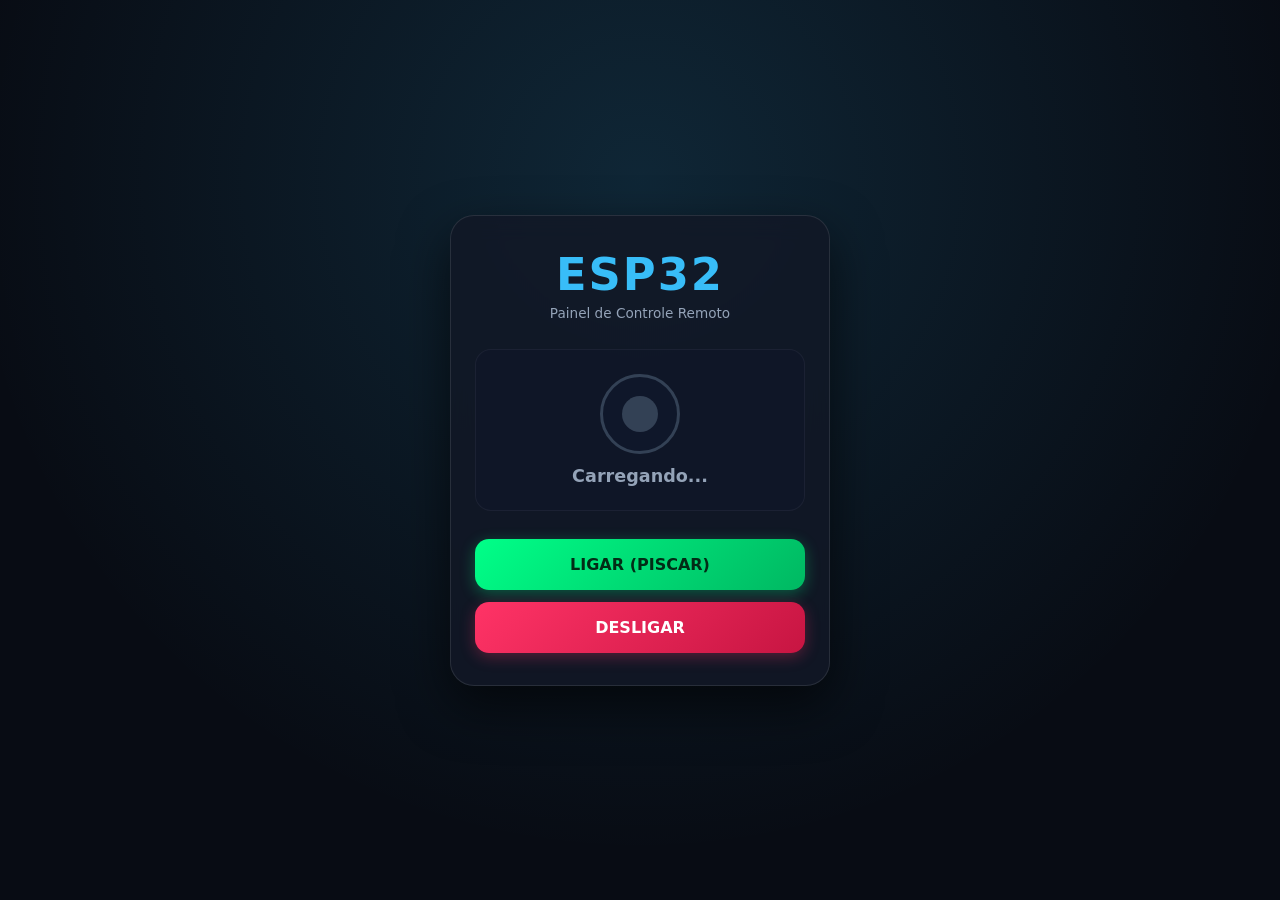
==== index.html @ c9a94c67 "Add files via upload" ====
<!DOCTYPE html>
<html lang="pt-BR">
<head>
  <meta charset="UTF-8">
  <meta name="viewport" content="width=device-width, initial-scale=1.0">
  <title>ESP32 Control Hub</title>
  <style>
    * {
      margin: 0;
      padding: 0;
      box-sizing: border-box;
      font-family: 'Segoe UI', system-ui, -apple-system, sans-serif;
    }

    body {
      background: #080c14;
      background-image: radial-gradient(circle at 50% 20%, rgba(56, 189, 248, 0.15), transparent 70%);
      color: #f1f5f9;
      min-height: 100vh;
      display: flex;
      justify-content: center;
      align-items: center;
      padding: 20px;
    }

    .container {
      width: 100%;
      max-width: 380px;
      background: rgba(18, 24, 38, 0.85);
      border: 1px solid rgba(255, 255, 255, 0.1);
      backdrop-filter: blur(12px);
      -webkit-backdrop-filter: blur(12px);
      border-radius: 24px;
      padding: 32px 24px;
      box-shadow: 0 20px 50px rgba(0, 0, 0, 0.6);
      text-align: center;
    }

    header h1 {
      font-size: 2.8rem;
      font-weight: 800;
      color: #38bdf8;
      letter-spacing: 2px;
    }

    header p {
      color: #94a3b8;
      font-size: 0.85rem;
      margin-top: 4px;
      margin-bottom: 28px;
    }

    .status-card {
      background: rgba(15, 23, 42, 0.6);
      border: 1px solid rgba(255, 255, 255, 0.05);
      border-radius: 16px;
      padding: 24px;
      margin-bottom: 28px;
      display: flex;
      flex-direction: column;
      align-items: center;
      gap: 12px;
    }

    .led-ring {
      width: 80px;
      height: 80px;
      border-radius: 50%;
      display: flex;
      align-items: center;
      justify-content: center;
      transition: all 0.3s ease;
      background: #0f172a;
      border: 3px solid #334155;
    }

    .led-core {
      width: 36px;
      height: 36px;
      border-radius: 50%;
      background: #334155;
      transition: all 0.3s ease;
    }

    /* Estado LIGADO (1) */
    .led-ring.on {
      border-color: #00ff88;
      box-shadow: 0 0 25px rgba(0, 255, 136, 0.4);
    }
    .led-ring.on .led-core {
      background: #00ff88;
      box-shadow: 0 0 20px #00ff88;
      animation: blink 0.4s infinite alternate;
    }

    /* Estado DESLIGADO (0) */
    .led-ring.off {
      border-color: #ff3366;
      box-shadow: 0 0 15px rgba(255, 51, 102, 0.2);
    }
    .led-ring.off .led-core {
      background: #ff3366;
    }

    @keyframes blink {
      0% { opacity: 0.2; transform: scale(0.9); }
      100% { opacity: 1; transform: scale(1.05); }
    }

    .status-text {
      font-size: 1.1rem;
      font-weight: 700;
      color: #94a3b8;
    }

    .btn-group {
      display: flex;
      flex-direction: column;
      gap: 12px;
    }

    .btn {
      width: 100%;
      padding: 16px;
      border: none;
      border-radius: 14px;
      font-size: 1rem;
      font-weight: 700;
      cursor: pointer;
      transition: all 0.2s ease;
    }

    .btn-on {
      background: linear-gradient(135deg, #00ff88, #00b862);
      color: #022c16;
      box-shadow: 0 4px 15px rgba(0, 255, 136, 0.3);
    }

    .btn-on:hover {
      transform: translateY(-2px);
      box-shadow: 0 6px 20px rgba(0, 255, 136, 0.5);
    }

    .btn-off {
      background: linear-gradient(135deg, #ff3366, #c71542);
      color: #ffffff;
      box-shadow: 0 4px 15px rgba(255, 51, 102, 0.3);
    }

    .btn-off:hover {
      transform: translateY(-2px);
      box-shadow: 0 6px 20px rgba(255, 51, 102, 0.5);
    }

    .btn:active {
      transform: translateY(0);
    }
  </style>
</head>
<body>

  <div class="container">
    <header>
      <h1>ESP32</h1>
      <p>Painel de Controle Remoto</p>
    </header>

    <div class="status-card">
      <div id="led-ring" class="led-ring">
        <div class="led-core"></div>
      </div>
      <div id="status-text" class="status-text">Carregando...</div>
    </div>

    <div class="btn-group">
      <button class="btn btn-on" onclick="setLedStatus(1)">LIGAR (PISCAR)</button>
      <button class="btn btn-off" onclick="setLedStatus(0)">DESLIGAR</button>
    </div>
  </div>

  <script>
    const DATABASE_URL = "https://esp32-11d28-default-rtdb.firebaseio.com/";
    const DATABASE_SECRET = "pXBRUOmqlAZFr6rXlWJMKK7QtXd5m7LR2QbH1BOH";

    async function setLedStatus(value) {
      const url = `${DATABASE_URL}led_status.json?auth=${DATABASE_SECRET}`;
      try {
        const response = await fetch(url, {
          method: "PUT",
          headers: { "Content-Type": "application/json" },
          body: JSON.stringify(value)
        });
        if (response.ok) {
          updateUI(value);
        } else {
          alert("Erro na conexão com o Firebase.");
        }
      } catch (error) {
        alert("Erro ao enviar dados.");
      }
    }

    function updateUI(status) {
      const statusText = document.getElementById("status-text");
      const ledRing = document.getElementById("led-ring");

      if (status === 1) {
        statusText.innerText = "LIGADO (1)";
        statusText.style.color = "#00ff88";
        ledRing.className = "led-ring on";
      } else {
        statusText.innerText = "DESLIGADO (0)";
        statusText.style.color = "#ff3366";
        ledRing.className = "led-ring off";
      }
    }

    async function fetchCurrentStatus() {
      const url = `${DATABASE_URL}led_status.json?auth=${DATABASE_SECRET}`;
      try {
        const response = await fetch(url);
        if (response.ok) {
          const data = await response.json();
          updateUI(data);
        }
      } catch (error) {
        console.error("Erro ao carregar estado inicial:", error);
      }
    }

    document.addEventListener("DOMContentLoaded", fetchCurrentStatus);
  </script>

</body>
</html>
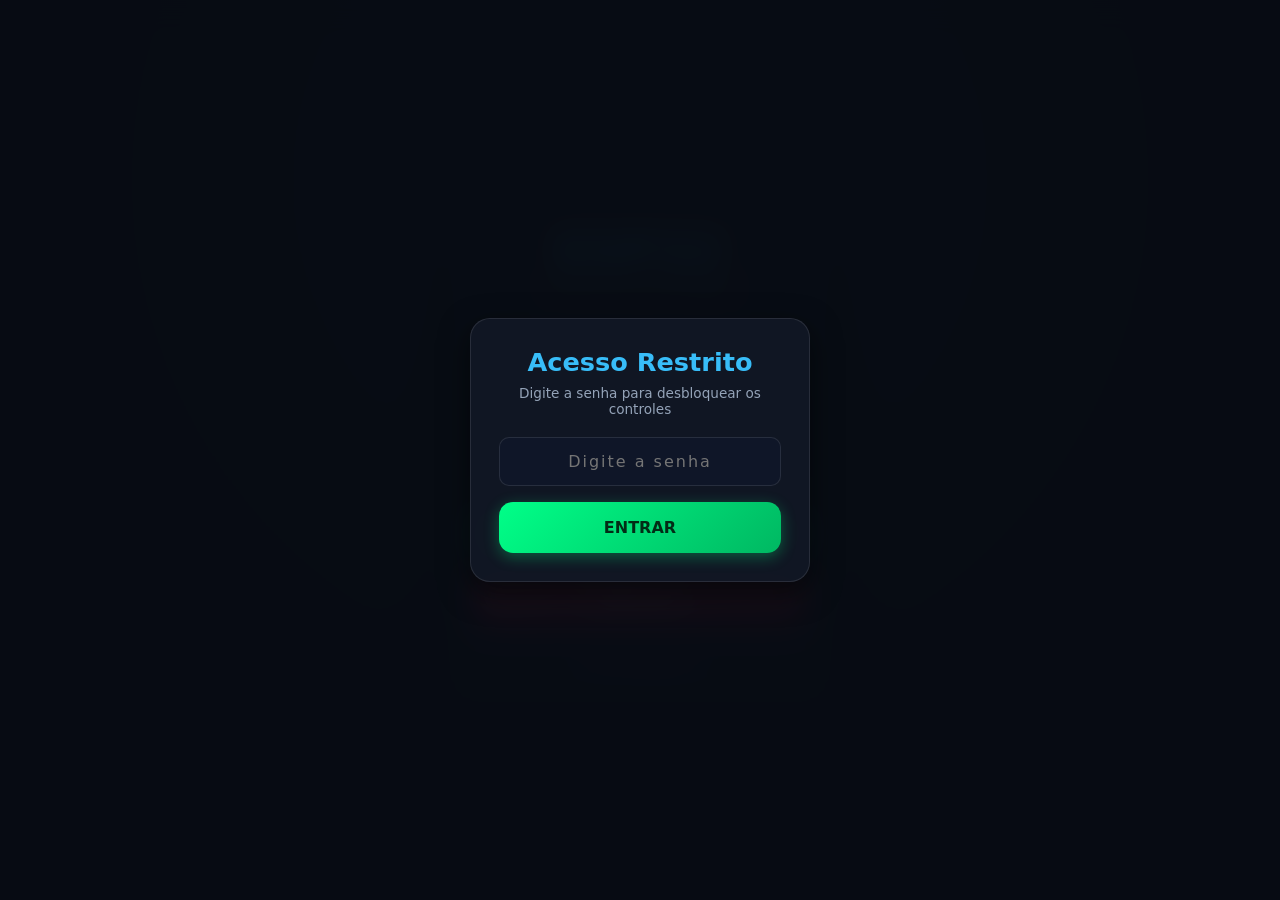
==== commit 7af01afd: "Update and rename index.html.html to index.html" ====
--- a/index.html
+++ b/index.html
@@ -3,7 +3,7 @@
 <head>
   <meta charset="UTF-8">
   <meta name="viewport" content="width=device-width, initial-scale=1.0">
-  <title>ESP32 Control Hub</title>
+  <title>ESP32 Control Hub - Seguro</title>
   <style>
     * {
       margin: 0;
@@ -23,17 +23,76 @@
       padding: 20px;
     }
 
+    /* TELA DE LOGIN */
+    .login-overlay {
+      position: fixed;
+      top: 0;
+      left: 0;
+      width: 100%;
+      height: 100%;
+      background: rgba(8, 12, 20, 0.95);
+      backdrop-filter: blur(15px);
+      display: flex;
+      justify-content: center;
+      align-items: center;
+      z-index: 999;
+      transition: opacity 0.3s ease, visibility 0.3s ease;
+    }
+
+    .login-card {
+      width: 100%;
+      max-width: 340px;
+      background: rgba(18, 24, 38, 0.9);
+      border: 1px solid rgba(255, 255, 255, 0.1);
+      border-radius: 20px;
+      padding: 28px;
+      text-align: center;
+      box-shadow: 0 10px 30px rgba(0, 0, 0, 0.5);
+    }
+
+    .login-card h2 {
+      font-size: 1.6rem;
+      color: #38bdf8;
+      margin-bottom: 8px;
+    }
+
+    .login-card p {
+      font-size: 0.85rem;
+      color: #94a3b8;
+      margin-bottom: 20px;
+    }
+
+    .input-field {
+      width: 100%;
+      padding: 14px;
+      border-radius: 10px;
+      border: 1px solid rgba(255, 255, 255, 0.1);
+      background: rgba(15, 23, 42, 0.8);
+      color: #fff;
+      font-size: 1rem;
+      text-align: center;
+      margin-bottom: 16px;
+      outline: none;
+      letter-spacing: 2px;
+    }
+
+    .input-field:focus {
+      border-color: #38bdf8;
+      box-shadow: 0 0 10px rgba(56, 189, 248, 0.3);
+    }
+
+    /* PAINEL PRINCIPAL */
     .container {
       width: 100%;
       max-width: 380px;
       background: rgba(18, 24, 38, 0.85);
       border: 1px solid rgba(255, 255, 255, 0.1);
       backdrop-filter: blur(12px);
-      -webkit-backdrop-filter: blur(12px);
       border-radius: 24px;
       padding: 32px 24px;
       box-shadow: 0 20px 50px rgba(0, 0, 0, 0.6);
       text-align: center;
+      position: relative;
     }
 
     header h1 {
@@ -47,7 +106,7 @@
       color: #94a3b8;
       font-size: 0.85rem;
       margin-top: 4px;
-      margin-bottom: 28px;
+      margin-bottom: 24px;
     }
 
     .status-card {
@@ -55,7 +114,7 @@
       border: 1px solid rgba(255, 255, 255, 0.05);
       border-radius: 16px;
       padding: 24px;
-      margin-bottom: 28px;
+      margin-bottom: 24px;
       display: flex;
       flex-direction: column;
       align-items: center;
@@ -82,22 +141,22 @@
       transition: all 0.3s ease;
     }
 
-    /* Estado LIGADO (1) */
     .led-ring.on {
       border-color: #00ff88;
       box-shadow: 0 0 25px rgba(0, 255, 136, 0.4);
     }
+
     .led-ring.on .led-core {
       background: #00ff88;
       box-shadow: 0 0 20px #00ff88;
       animation: blink 0.4s infinite alternate;
     }
 
-    /* Estado DESLIGADO (0) */
     .led-ring.off {
       border-color: #ff3366;
       box-shadow: 0 0 15px rgba(255, 51, 102, 0.2);
     }
+
     .led-ring.off .led-core {
       background: #ff3366;
     }
@@ -138,7 +197,6 @@
 
     .btn-on:hover {
       transform: translateY(-2px);
-      box-shadow: 0 6px 20px rgba(0, 255, 136, 0.5);
     }
 
     .btn-off {
@@ -149,20 +207,48 @@
 
     .btn-off:hover {
       transform: translateY(-2px);
-      box-shadow: 0 6px 20px rgba(255, 51, 102, 0.5);
-    }
-
-    .btn:active {
-      transform: translateY(0);
+    }
+
+    .btn-logout {
+      background: transparent;
+      color: #64748b;
+      border: 1px solid rgba(255, 255, 255, 0.1);
+      padding: 10px;
+      font-size: 0.8rem;
+      margin-top: 16px;
+      border-radius: 8px;
+      cursor: pointer;
+    }
+
+    .btn-logout:hover {
+      color: #ff3366;
+      border-color: #ff3366;
+    }
+
+    .hidden {
+      opacity: 0;
+      visibility: hidden;
+      pointer-events: none;
     }
   </style>
 </head>
 <body>
 
+  <!-- POPUP DE LOGIN -->
+  <div id="login-overlay" class="login-overlay">
+    <div class="login-card">
+      <h2>Acesso Restrito</h2>
+      <p>Digite a senha para desbloquear os controles</p>
+      <input type="password" id="password-input" class="input-field" placeholder="Digite a senha">
+      <button class="btn btn-on" onclick="checkPassword()">ENTRAR</button>
+    </div>
+  </div>
+
+  <!-- CONTAINER PRINCIPAL -->
   <div class="container">
     <header>
       <h1>ESP32</h1>
-      <p>Painel de Controle Remoto</p>
+      <p>Painel de Controle Protegido</p>
     </header>
 
     <div class="status-card">
@@ -176,13 +262,40 @@
       <button class="btn btn-on" onclick="setLedStatus(1)">LIGAR (PISCAR)</button>
       <button class="btn btn-off" onclick="setLedStatus(0)">DESLIGAR</button>
     </div>
+
+    <button class="btn-logout" onclick="logout()">Sair / Bloquear</button>
   </div>
 
   <script>
+    // Configurações
+    const SENHA_MESTRA = "LeoESP32"; // <-- ALTERE SUA SENHA AQUI
     const DATABASE_URL = "https://esp32-11d28-default-rtdb.firebaseio.com/";
     const DATABASE_SECRET = "pXBRUOmqlAZFr6rXlWJMKK7QtXd5m7LR2QbH1BOH";
 
+    // Lógica de Autenticação
+    function checkPassword() {
+      const input = document.getElementById("password-input").value;
+      if (input === SENHA_MESTRA) {
+        sessionStorage.setItem("authenticated", "true");
+        document.getElementById("login-overlay").classList.add("hidden");
+        document.getElementById("password-input").value = "";
+      } else {
+        alert("Senha incorreta!");
+      }
+    }
+
+    function logout() {
+      sessionStorage.removeItem("authenticated");
+      document.getElementById("login-overlay").classList.remove("hidden");
+    }
+
+    // Função para interagir com o Firebase
     async function setLedStatus(value) {
+      if (sessionStorage.getItem("authenticated") !== "true") {
+        alert("Acesso negado. Faça login primeiro.");
+        return;
+      }
+
       const url = `${DATABASE_URL}led_status.json?auth=${DATABASE_SECRET}`;
       try {
         const response = await fetch(url, {
@@ -228,8 +341,14 @@
       }
     }
 
-    document.addEventListener("DOMContentLoaded", fetchCurrentStatus);
+    // Inicialização
+    document.addEventListener("DOMContentLoaded", () => {
+      if (sessionStorage.getItem("authenticated") === "true") {
+        document.getElementById("login-overlay").classList.add("hidden");
+      }
+      fetchCurrentStatus();
+    });
   </script>
 
 </body>
-</html>+</html>
